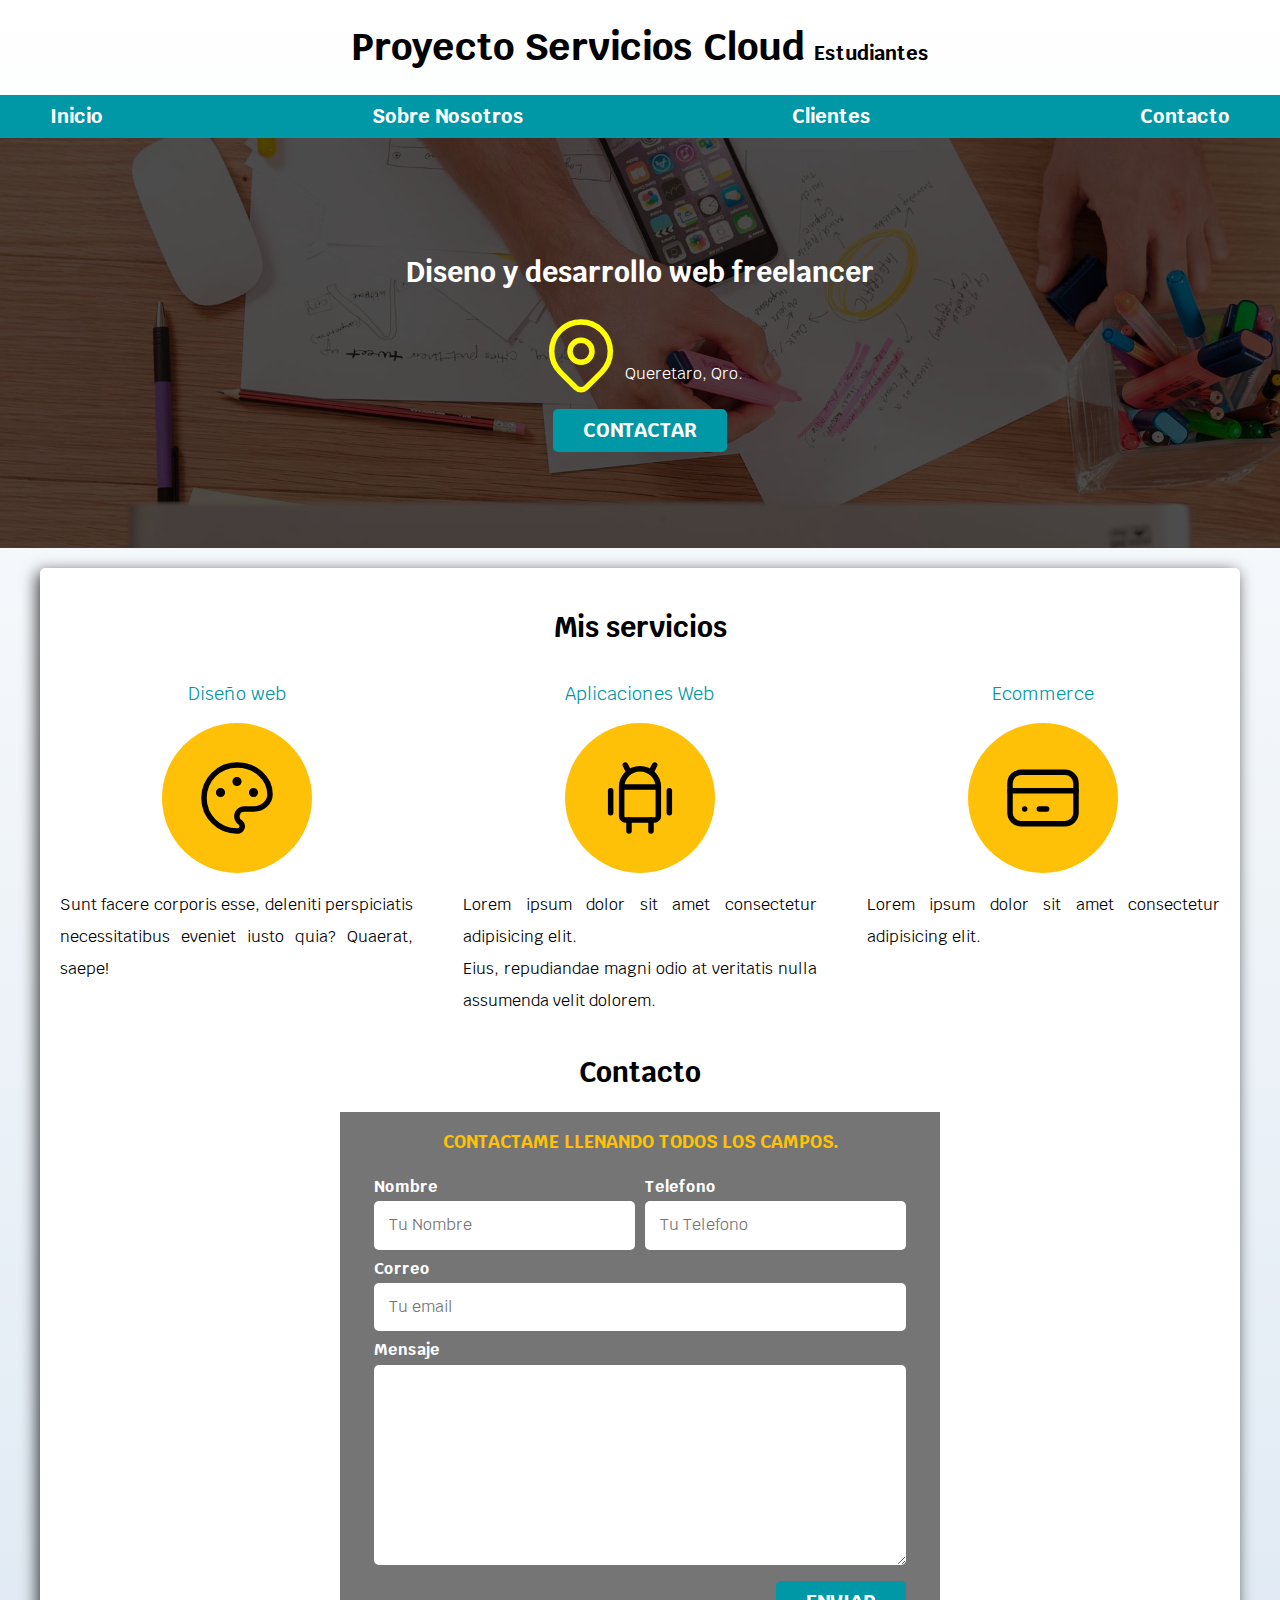
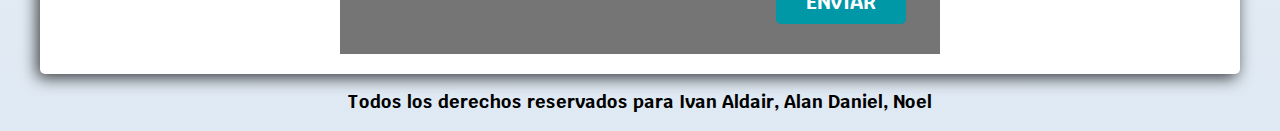
==== index.html @ 077be792 "Proyecto" ====
<!DOCTYPE html>
<html lang="en">

<head>
    <meta charset="UTF-8">
    <meta http-equiv="X-UA-Compatible" content="IE=edge">
    <meta name="viewport" content="width=
    , initial-scale=1.0">
    <!--Titulo para pestana-->
    <title>Diseñador Freelancer</title>
    <!-- Libreria para mejorar en los diferentes navegadores el diseno web-->
    <link rel="preload" href="/css/normalize.css" as="style">
    <link rel="stylesheet" href="/css/normalize.css">
    <link href="https://fonts.googleapis.com/css2?family=Krub:ital,wght@0,700;1,400&display=swap" rel="stylesheet">
    <link rel="preload" href="/css/styles.css" as="style">
    <link href="/css/styles.css" rel="stylesheet">
</head>

<body>
    <header>
        <!--Encabezado de la pagina-->
        <h1 class="h1">Proyecto Servicios Cloud
            <span>Estudiantes</span>
        </h1>
    </header>
    
    <div class="nav-bg">
        <nav class="navegacion-principal contenedor">
            <!-- Opcion en la barra de navegacion-->
            <a href="#">Inicio</a>
            <a href="/sobreNosotros.html">Sobre Nosotros</a>
            <a href="#">Clientes</a>
            <a href="/contacto.html">Contacto</a>
        </nav>
    </div>

    <section class="hero">
        <div class="contenido-hero">
            <!-- Informacion abajo de encabezado-->
            <h2>Diseno y desarrollo web <span>freelancer </span> </h2>
            
            <div class="ubicacion">
                <!--svg es el codigo del icono de mapa-->
                <svg xmlns="http://www.w3.org/2000/svg" class="icon icon-tabler icon-tabler-map-pin" width="88" height="88"
                    viewBox="0 0 24 24" stroke-width="1.5" stroke="#FFFF00" fill="none" stroke-linecap="round"
                    stroke-linejoin="round">
                    <path stroke="none" d="M0 0h24v24H0z" fill="none" />
                    <circle cx="12" cy="11" r="3" />
                    <path d="M17.657 16.657l-4.243 4.243a2 2 0 0 1 -2.827 0l-4.244 -4.243a8 8 0 1 1 11.314 0z" />
                </svg>
                <p>Queretaro, Qro.</p>
            </div>

            <a class="boton" href="#">Contactar</a>
        </div>
    </section>

    <main class="contenedor sombra">
        <h2>Mis servicios</h2>
        <div class="servicios">
            <section class="servicio">
                <h3>Diseño web</h3>
                <div class="iconos">
                    <svg xmlns="http://www.w3.org/2000/svg" class="icon icon-tabler icon-tabler-palette" width="88"
                        height="88" viewBox="0 0 24 24" stroke-width="1.5" stroke="#000000" fill="none"
                        stroke-linecap="round" stroke-linejoin="round">
                        <path stroke="none" d="M0 0h24v24H0z" fill="none" />
                        <path
                            d="M12 21a9 9 0 1 1 0 -18a9 8 0 0 1 9 8a4.5 4 0 0 1 -4.5 4h-2.5a2 2 0 0 0 -1 3.75a1.3 1.3 0 0 1 -1 2.25" />
                        <circle cx="7.5" cy="10.5" r=".5" fill="currentColor" />
                        <circle cx="12" cy="7.5" r=".5" fill="currentColor" />
                        <circle cx="16.5" cy="10.5" r=".5" fill="currentColor" />
                    </svg>
                </div>
                <p>
                    Sunt facere corporis esse, deleniti perspiciatis
                    necessitatibus eveniet iusto quia? Quaerat, saepe!
                </p>
            </section>
    
            <section class="servicio">
                <h3>Aplicaciones Web</h3>
                <div class="iconos">
                    <svg xmlns="http://www.w3.org/2000/svg" class="icon icon-tabler icon-tabler-brand-android" width="88"
                        height="88" viewBox="0 0 24 24" stroke-width="1.5" stroke="#000000" fill="none"
                        stroke-linecap="round" stroke-linejoin="round">
                        <path stroke="none" d="M0 0h24v24H0z" fill="none" />
                        <line x1="4" y1="10" x2="4" y2="16" />
                        <line x1="20" y1="10" x2="20" y2="16" />
                        <path d="M7 9h10v8a1 1 0 0 1 -1 1h-8a1 1 0 0 1 -1 -1v-8a5 5 0 0 1 10 0" />
                        <line x1="8" y1="3" x2="9" y2="5" />
                        <line x1="16" y1="3" x2="15" y2="5" />
                        <line x1="9" y1="18" x2="9" y2="21" />
                        <line x1="15" y1="18" x2="15" y2="21" />
                    </svg>
                </div>
                <p>Lorem ipsum dolor sit amet consectetur adipisicing elit.<br>
                    Eius, repudiandae magni odio at veritatis nulla assumenda velit dolorem.
                </p>
            </section>
    
            <section class="servicio">
                <h3>Ecommerce</h3>
                <div class="iconos">
                    <svg xmlns="http://www.w3.org/2000/svg" class="icon icon-tabler icon-tabler-credit-card" width="88"
                        height="88" viewBox="0 0 24 24" stroke-width="1.5" stroke="#000000" fill="none"
                        stroke-linecap="round" stroke-linejoin="round">
                        <path stroke="none" d="M0 0h24v24H0z" fill="none" />
                        <rect x="3" y="5" width="18" height="14" rx="3" />
                        <line x1="3" y1="10" x2="21" y2="10" />
                        <line x1="7" y1="15" x2="7.01" y2="15" />
                        <line x1="11" y1="15" x2="13" y2="15" />
                    </svg>
                </div>
                <p>Lorem ipsum dolor sit amet consectetur adipisicing elit.
    
                </p>
            </section>
        </div>
    
    
        <section>
            <h2>Contacto</h2>
            <form class="formulario">
                <fieldset>
                    <legend>
                        <!--Describe la funcion del formulario-->
                        Contactame llenando todos los campos.
                    </legend>
                    <div class="contenedor-campos">
                        <div class="campo">
                            <label>Nombre</label>
                            <input type="text" placeholder="Tu Nombre" class="input-text">
                        </div>
                        <div class="campo">
                            <label>Telefono</label>
                            <input type="tel" placeholder="Tu Telefono" class="input-text">
                        </div>
        
                        <div class="campo">
                            <label>Correo</label>
                            <input type="email" placeholder="Tu email" class="input-text">
                        </div>
        
                        <div class="campo">
                            <label>Mensaje</label>
                            <textarea class="input-text"></textarea>
                        </div>
                    </div>
                    
                    <div class="alinear-derecha flex">
                        <input class="boton w-sm-100" type="submit" value="Enviar">
                    </div>
                    
                </fieldset>
            </form>
        </section>
    
        
    </main>
    
    <footer class="footer">
        <h3>Todos los derechos reservados para Ivan Aldair, Alan Daniel, Noel</h3>
    </footer>
    
</body>  



</html>
---- css/styles.css ----
:root { /*Pseudoelemento / Custom properties/ variables de CSS*/
    --blanco: #ffffff;
    --oscuro: #212121;
    --primario: #ffc107;
    --secundario: #0097a7;
    --gris: #757575;
    --grisClaro: #DFE9F3;
}

html{/*hack para que se pueda utilizar de mejor manera los rem*/
    font-size: 62.5%;
    box-sizing: border-box; /*Hack para Box model */
    scroll-snap-type: y mandatory;
}
/*Scroll snap*/
.servicios,
.navegacion-principal,
.formulario{
    scroll-snap-align: center;
    scroll-snap-stop: always;

}

*, *:before, *:after {
    box-sizing: inherit;
  }

body{
    font-size: 16px;/*1 rem = 10px*/
    font-family: 'Krub', sans-serif;
    background-image: linear-gradient(to top, var(--grisClaro) 0%, var(--blanco) 100%);
}


.contenedor{
    max-width: 120rem;   
    margin: 0 auto 0 auto; /* va en sentido del reloj arriba, derecha, abajo, izquierda */
}

.boton{
    background-color: var(--secundario);
    color: var(--blanco);
    padding: 1rem 3rem; /*relleno del boton*/
    margin-top: 1rem; /*separacion del texto*/
    font-size: 2rem; /*tamano letra*/
    text-decoration: none; /*Quita linea de abajo*/
    text-transform: uppercase;
    font-weight: bold;
    border-radius: .5rem;
    text-align: center;
    border: none;
}

.w-sm-100{
 width: 100%;
}

@media (min-width: 768px) {
    .w-sm-100 {
        width: auto;
    }
}

.flex{
    display: flex;
}
.alinear-derecha{
    padding-top: 3rem;
    justify-content: flex-end;
}

.nav-bg{
    background-color: var(--secundario);
}

.navegacion-principal {
    display: flex;
    flex-direction: column;
}

@media (min-width: 768px) {
    .navegacion-principal{
        flex-direction: row;
        justify-content: space-between; /*Coloca la navegacion de forma simetricamente separada*/
    }
}

.boton:hover{
    cursor: pointer;
}

.sombra {
    -webkit-box-shadow: -3px 4px 16px 0px rgba(0, 0, 0, 0.75);
    -moz-box-shadow: -3px 4px 16px 0px rgba(0, 0, 0, 0.75);
    box-shadow: -3px 4px 16px 0px rgba(0, 0, 0, 0.75);
    background-color: var(--blanco);
    padding: 2rem;
    border-radius: .5rem;
}

h1{
    font-size: 3.8rem;
}
h2{
    font-size: 2.8rem;
}
h3{
    font-size: 1.8rem;
}

.h1,h2,h3{
    text-align: center;
    
}

.h1 span{ 
    font-size: 2rem; 
}

.navegacion-principal a{
    display: block;
    text-align:center;
    color: var(--blanco);/*Pone color blanco al texto del menu de navegacion */
    text-decoration: none; /*Elimina la linea de abajo del enlace */
    font-size: 2rem;
    font-weight: 700;
    padding: 1rem; /*1rem interpreta los 4 lados, sirve para que el relleno no solo ilumine el textbox de la palabra si no mas alla */
}
.navegacion-principal a:hover{
    background-color: var(--primario);
    color: var(--oscuro);
}

.hero{
    background-image: url(../img/hero.jpg);
    background-repeat: no-repeat;
    background-size: cover;
   
    height: 410px;
    position: relative;
    margin-bottom: 2rem; /*sirve para separar la caja de sombra de la imagen hero*/
}

.contenido-hero{ /*Sirve para poner el sombreado a la imagen, requiere que el padre tenga la posicion relativa y el hijo la posicion absoluta*/
    position:absolute;
    background-color: rgb(0 0 0 / 70%); /** Nueva sintaxis para el uso de los colores **/
    width: 100%; /*Ancho*/ /*El 100% es para que tome tomo el area de la imagen que se desea sombrear*/
    height: 100%;/*Alto*/
    /* Alinear verticalmente*/
    display:flex;
    flex-direction: column;
    align-items: center;
    justify-content: center;
}

.contenido-hero h2, 
.contenido-hero p{
color: var(--blanco);
}

.ubicacion{
    display: flex;
    align-items: flex-end;
}

@media (min-width: 768px) {
    .servicios{
        display: grid; /*Agrega las propiedades de CSS grid asi como CSS display:flex de CSS flex*/
        grid-template-columns:  1fr 1fr 1fr; /*fr es fraccion, divide la columna en fracciones*/
        column-gap: 5rem; /*Es un tipo de padding para mover el texto*/
    }
}

.servicio{
    display: flex; /*Da acceso al justify y al align*/
    flex-direction: column;
    align-items: center; /*Se alinea verticalmente*/
}

.servicio h3{
 color: var(--secundario);
 font-weight: normal;
}

.servicio p{
    line-height: 2;
    text-align: justify;
}

.servicio .iconos{
    height: 15rem;
    width: 15rem;
    background-color: var(--primario);
    border-radius: 50%;
    display: flex; /*Da acceso al justify y al align*/
    justify-content: center; /*Se alinea de forma horizontal*/
    align-items: center; /*Se alinea verticalmente*/
}

.formulario{
    background-color: var(--gris);
    width: min(60rem, 100%); /*Utiliza el valor mas pequeno*/
    margin: 0 auto; /*Centrar el formulario de forma horizontal*/
    padding: 2rem;

}

.formulario fieldset{
    border: none;
}

.formulario legend{
    text-align: center;
    font-size: 1.8rem;
    text-transform: uppercase;
    font-weight: 700;
    margin-bottom: 2rem;
    color: var(--primario);
}

@media (min-width:768px ) {
    .contenedor-campos{
        display: grid;
        grid-template-columns: 1fr 1fr ; /*uso de columnas con grid*/
        grid-template-rows: auto auto 20rem;
        column-gap: 1rem;
    }

    .campo:nth-child(3),
    .campo:nth-child(4){ /*sirve para seleccionar uno de los 4 div con el mismo nombre, inicializa en 1 no en 0 como los arreglos*/
        grid-column: 1 / 3; /*Mueve el input dentro de la tabla de la fila 1 a la 3*/
    }
}

.campo{
    margin-bottom: 1rem; /*distancia entre los inputs*/

}

.campo label{
    color: var(--blanco);
    font-weight: bold;
    margin-bottom: .5rem;
    display:block;
}

.campo textarea{
    height: 20rem;
}

.input-text{
    width: 100%; /*para que el input tome todo el espacio*/
    border: none;
    padding: 1.5rem;
    border-radius: .5rem;

}

.footer{
    text-align: center;
}
---- css/styles.css ----
:root { /*Pseudoelemento / Custom properties/ variables de CSS*/
    --blanco: #ffffff;
    --oscuro: #212121;
    --primario: #ffc107;
    --secundario: #0097a7;
    --gris: #757575;
    --grisClaro: #DFE9F3;
}

html{/*hack para que se pueda utilizar de mejor manera los rem*/
    font-size: 62.5%;
    box-sizing: border-box; /*Hack para Box model */
    scroll-snap-type: y mandatory;
}
/*Scroll snap*/
.servicios,
.navegacion-principal,
.formulario{
    scroll-snap-align: center;
    scroll-snap-stop: always;

}

*, *:before, *:after {
    box-sizing: inherit;
  }

body{
    font-size: 16px;/*1 rem = 10px*/
    font-family: 'Krub', sans-serif;
    background-image: linear-gradient(to top, var(--grisClaro) 0%, var(--blanco) 100%);
}


.contenedor{
    max-width: 120rem;   
    margin: 0 auto 0 auto; /* va en sentido del reloj arriba, derecha, abajo, izquierda */
}

.boton{
    background-color: var(--secundario);
    color: var(--blanco);
    padding: 1rem 3rem; /*relleno del boton*/
    margin-top: 1rem; /*separacion del texto*/
    font-size: 2rem; /*tamano letra*/
    text-decoration: none; /*Quita linea de abajo*/
    text-transform: uppercase;
    font-weight: bold;
    border-radius: .5rem;
    text-align: center;
    border: none;
}

.w-sm-100{
 width: 100%;
}

@media (min-width: 768px) {
    .w-sm-100 {
        width: auto;
    }
}

.flex{
    display: flex;
}
.alinear-derecha{
    padding-top: 3rem;
    justify-content: flex-end;
}

.nav-bg{
    background-color: var(--secundario);
}

.navegacion-principal {
    display: flex;
    flex-direction: column;
}

@media (min-width: 768px) {
    .navegacion-principal{
        flex-direction: row;
        justify-content: space-between; /*Coloca la navegacion de forma simetricamente separada*/
    }
}

.boton:hover{
    cursor: pointer;
}

.sombra {
    -webkit-box-shadow: -3px 4px 16px 0px rgba(0, 0, 0, 0.75);
    -moz-box-shadow: -3px 4px 16px 0px rgba(0, 0, 0, 0.75);
    box-shadow: -3px 4px 16px 0px rgba(0, 0, 0, 0.75);
    background-color: var(--blanco);
    padding: 2rem;
    border-radius: .5rem;
}

h1{
    font-size: 3.8rem;
}
h2{
    font-size: 2.8rem;
}
h3{
    font-size: 1.8rem;
}

.h1,h2,h3{
    text-align: center;
    
}

.h1 span{ 
    font-size: 2rem; 
}

.navegacion-principal a{
    display: block;
    text-align:center;
    color: var(--blanco);/*Pone color blanco al texto del menu de navegacion */
    text-decoration: none; /*Elimina la linea de abajo del enlace */
    font-size: 2rem;
    font-weight: 700;
    padding: 1rem; /*1rem interpreta los 4 lados, sirve para que el relleno no solo ilumine el textbox de la palabra si no mas alla */
}
.navegacion-principal a:hover{
    background-color: var(--primario);
    color: var(--oscuro);
}

.hero{
    background-image: url(../img/hero.jpg);
    background-repeat: no-repeat;
    background-size: cover;
   
    height: 410px;
    position: relative;
    margin-bottom: 2rem; /*sirve para separar la caja de sombra de la imagen hero*/
}

.contenido-hero{ /*Sirve para poner el sombreado a la imagen, requiere que el padre tenga la posicion relativa y el hijo la posicion absoluta*/
    position:absolute;
    background-color: rgb(0 0 0 / 70%); /** Nueva sintaxis para el uso de los colores **/
    width: 100%; /*Ancho*/ /*El 100% es para que tome tomo el area de la imagen que se desea sombrear*/
    height: 100%;/*Alto*/
    /* Alinear verticalmente*/
    display:flex;
    flex-direction: column;
    align-items: center;
    justify-content: center;
}

.contenido-hero h2, 
.contenido-hero p{
color: var(--blanco);
}

.ubicacion{
    display: flex;
    align-items: flex-end;
}

@media (min-width: 768px) {
    .servicios{
        display: grid; /*Agrega las propiedades de CSS grid asi como CSS display:flex de CSS flex*/
        grid-template-columns:  1fr 1fr 1fr; /*fr es fraccion, divide la columna en fracciones*/
        column-gap: 5rem; /*Es un tipo de padding para mover el texto*/
    }
}

.servicio{
    display: flex; /*Da acceso al justify y al align*/
    flex-direction: column;
    align-items: center; /*Se alinea verticalmente*/
}

.servicio h3{
 color: var(--secundario);
 font-weight: normal;
}

.servicio p{
    line-height: 2;
    text-align: justify;
}

.servicio .iconos{
    height: 15rem;
    width: 15rem;
    background-color: var(--primario);
    border-radius: 50%;
    display: flex; /*Da acceso al justify y al align*/
    justify-content: center; /*Se alinea de forma horizontal*/
    align-items: center; /*Se alinea verticalmente*/
}

.formulario{
    background-color: var(--gris);
    width: min(60rem, 100%); /*Utiliza el valor mas pequeno*/
    margin: 0 auto; /*Centrar el formulario de forma horizontal*/
    padding: 2rem;

}

.formulario fieldset{
    border: none;
}

.formulario legend{
    text-align: center;
    font-size: 1.8rem;
    text-transform: uppercase;
    font-weight: 700;
    margin-bottom: 2rem;
    color: var(--primario);
}

@media (min-width:768px ) {
    .contenedor-campos{
        display: grid;
        grid-template-columns: 1fr 1fr ; /*uso de columnas con grid*/
        grid-template-rows: auto auto 20rem;
        column-gap: 1rem;
    }

    .campo:nth-child(3),
    .campo:nth-child(4){ /*sirve para seleccionar uno de los 4 div con el mismo nombre, inicializa en 1 no en 0 como los arreglos*/
        grid-column: 1 / 3; /*Mueve el input dentro de la tabla de la fila 1 a la 3*/
    }
}

.campo{
    margin-bottom: 1rem; /*distancia entre los inputs*/

}

.campo label{
    color: var(--blanco);
    font-weight: bold;
    margin-bottom: .5rem;
    display:block;
}

.campo textarea{
    height: 20rem;
}

.input-text{
    width: 100%; /*para que el input tome todo el espacio*/
    border: none;
    padding: 1.5rem;
    border-radius: .5rem;

}

.footer{
    text-align: center;
}
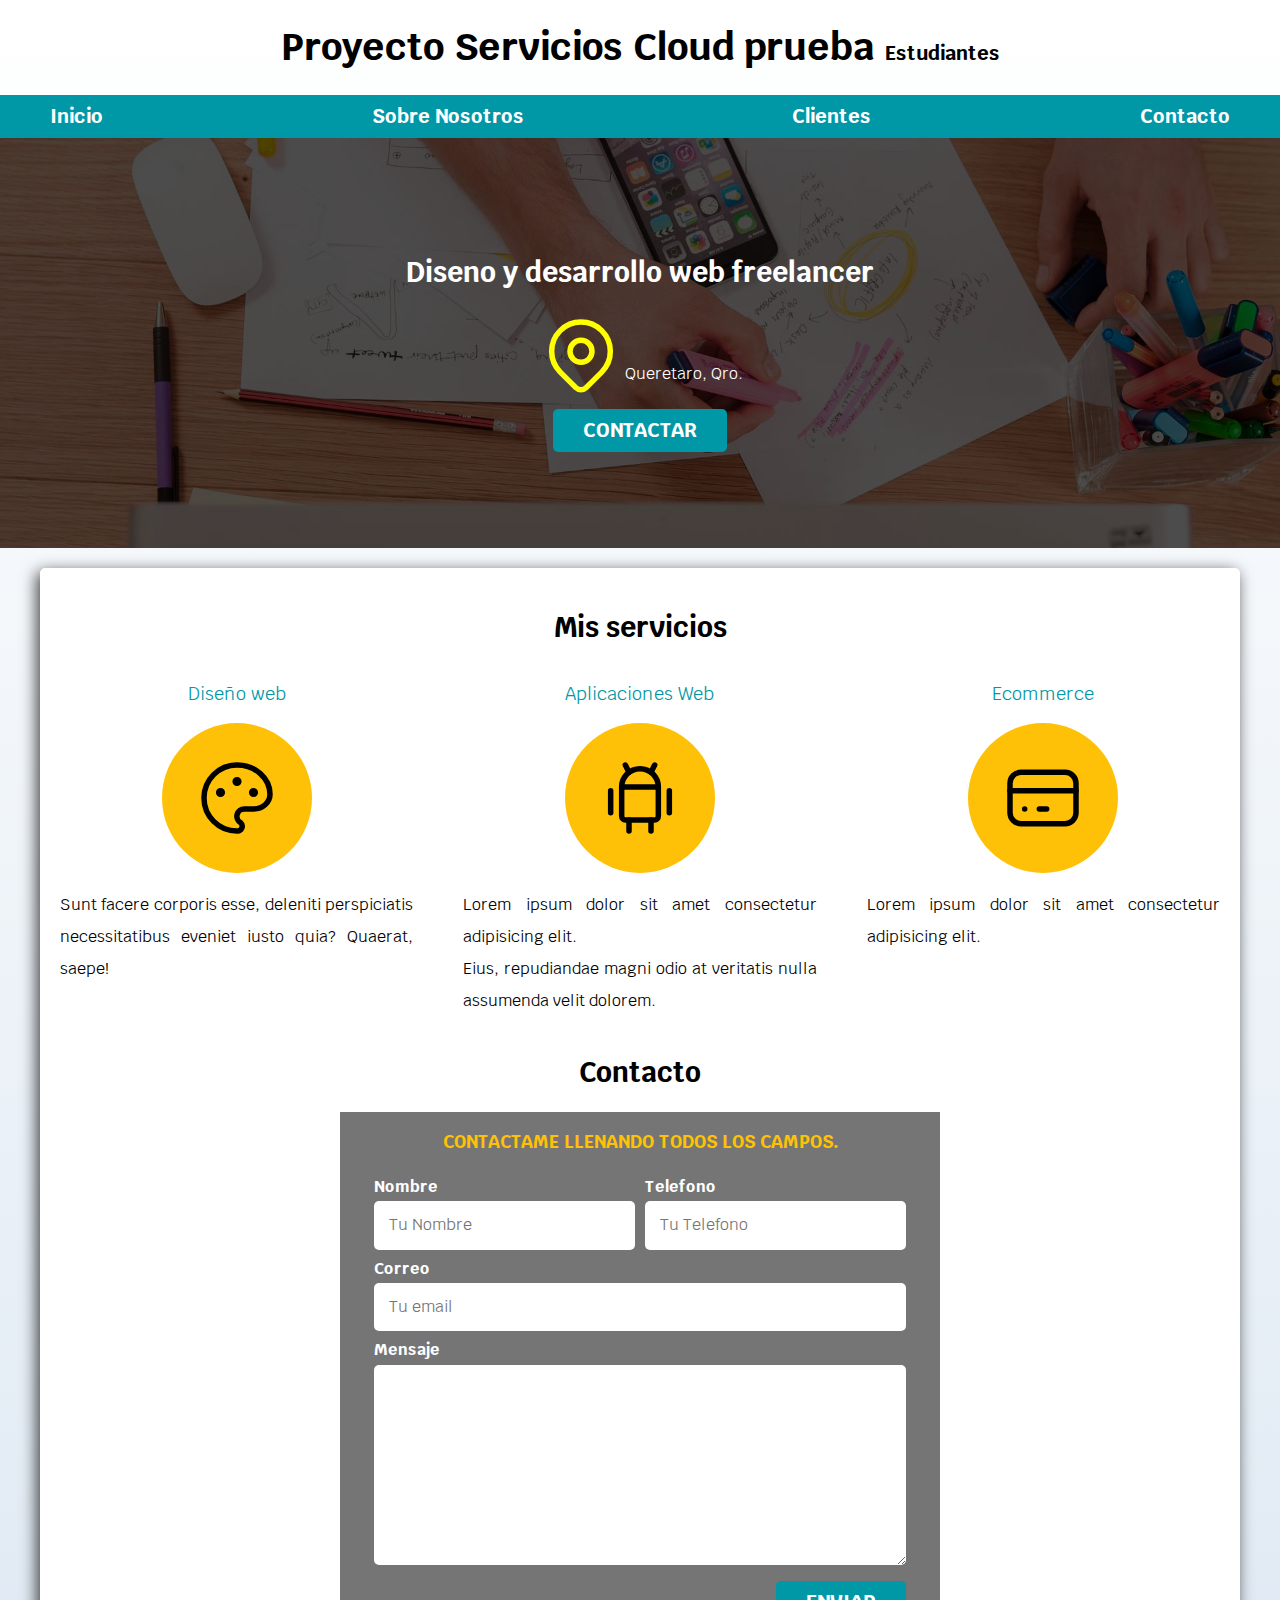
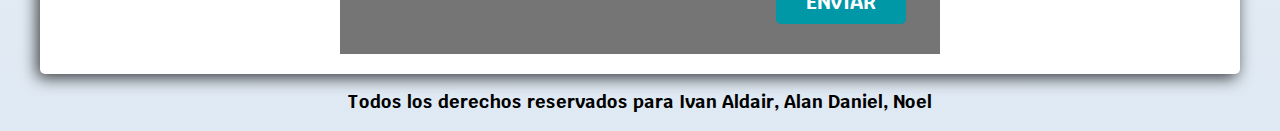
==== commit b8881629: "prueba" ====
--- a/index.html
+++ b/index.html
@@ -19,7 +19,7 @@
 <body>
     <header>
         <!--Encabezado de la pagina-->
-        <h1 class="h1">Proyecto Servicios Cloud
+        <h1 class="h1">Proyecto Servicios Cloud prueba
             <span>Estudiantes</span>
         </h1>
     </header>
